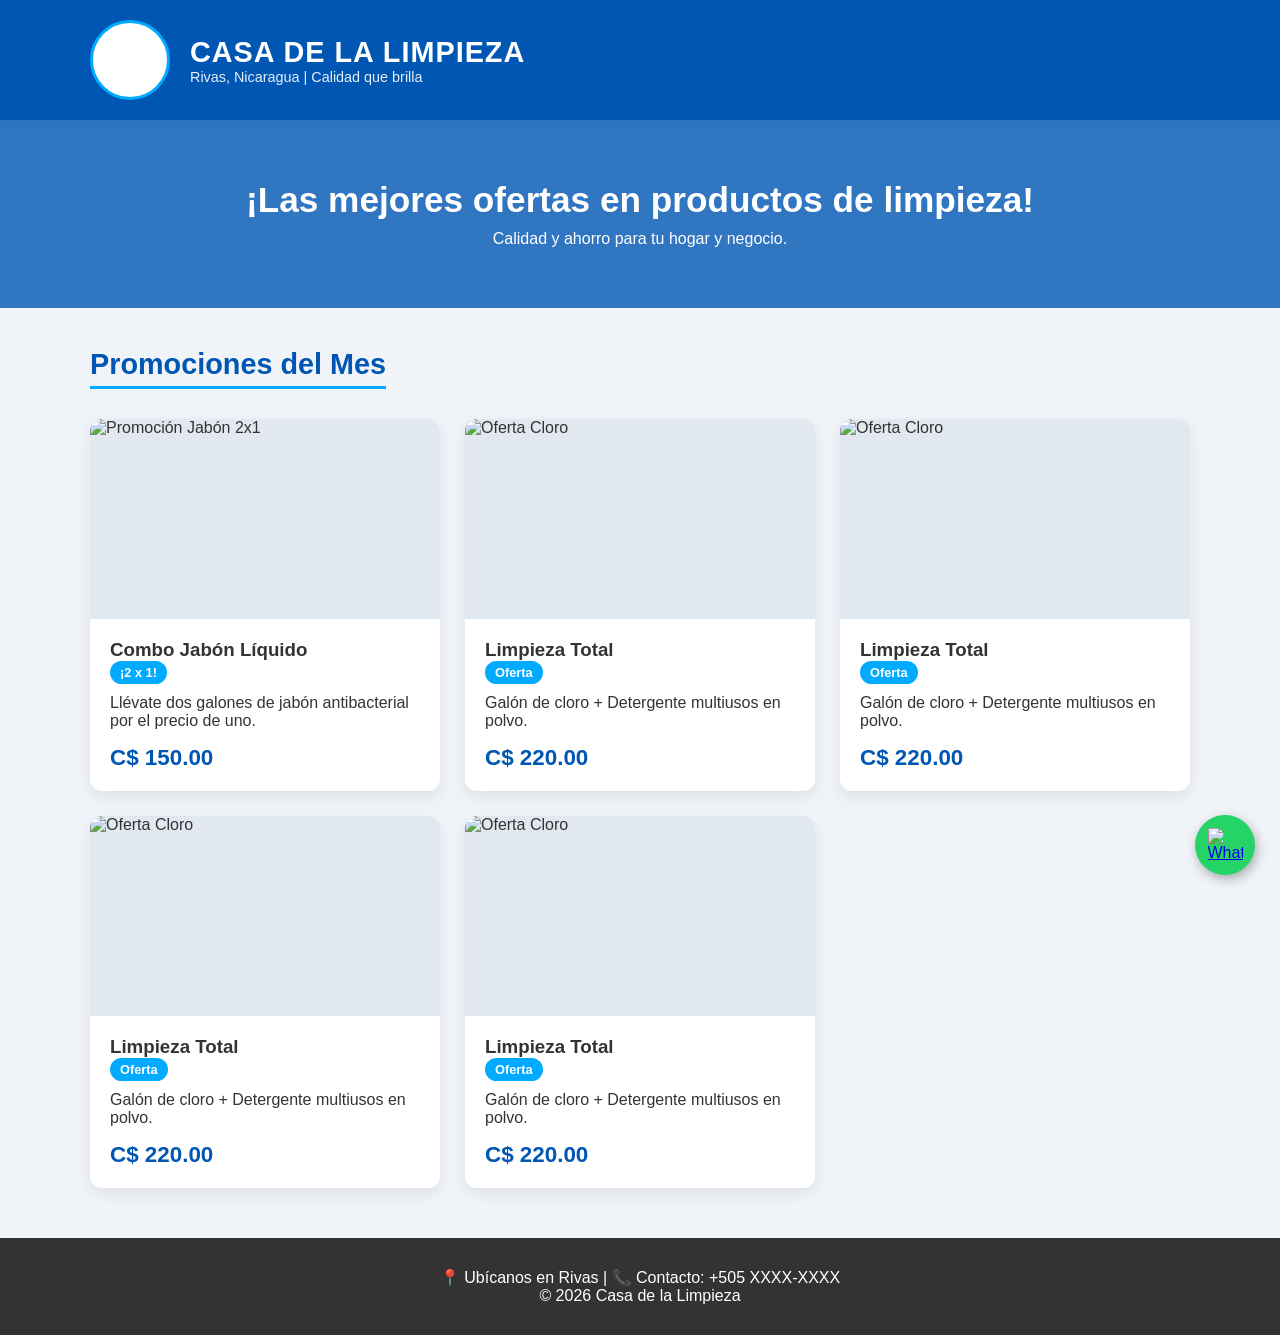
==== index.html @ b6578f02 "more" ====
<!DOCTYPE html>
<html lang="es">
<head>
    <meta charset="UTF-8">
    <meta name="viewport" content="width=device-width, initial-scale=1.0">
    <title>Casa de la Limpieza - Rivas | Promociones</title>
    <link rel="stylesheet" href="style.css">
</head>
<body>

   <header>
    <div class="header-content">
        <div class="logo-placeholder">
            <span>LOGO</span> 
        </div>
        <div class="brand-name">
            <h1>CASA DE LA LIMPIEZA</h1>
            <p>Rivas, Nicaragua | Calidad que brilla</p>
        </div>
    </div>
</header>

    <section class="hero">
        <h2>¡Las mejores ofertas en productos de limpieza!</h2>
        <p>Calidad y ahorro para tu hogar y negocio.</p>
    </section>

    <main class="container">
        <h2 class="section-title">Promociones del Mes</h2>
        
        <div class="promo-grid">
            
            <article class="promo-card">
                <div class="promo-image">
                    <img src="img/jabon-2x1.jpg" alt="Promoción Jabón 2x1">
                </div>
                <div class="promo-info">
                    <h3>Combo Jabón Líquido</h3>
                    <p class="badge">¡2 x 1!</p>
                    <p>Llévate dos galones de jabón antibacterial por el precio de uno.</p>
                    <span class="price">C$ 150.00</span>
                </div>
            </article>

            <article class="promo-card">
                <div class="promo-image">
                    <img src="img/cloro-oferta.jpg" alt="Oferta Cloro">
                </div>
                <div class="promo-info">
                    <h3>Limpieza Total</h3>
                    <p class="badge">Oferta</p>
                    <p>Galón de cloro + Detergente multiusos en polvo.</p>
                    <span class="price">C$ 220.00</span>
                </div>
            </article>
             <article class="promo-card">
                <div class="promo-image">
                    <img src="img/cloro-oferta.jpg" alt="Oferta Cloro">
                </div>
                <div class="promo-info">
                    <h3>Limpieza Total</h3>
                    <p class="badge">Oferta</p>
                    <p>Galón de cloro + Detergente multiusos en polvo.</p>
                    <span class="price">C$ 220.00</span>
                </div>
            </article>
             <article class="promo-card">
                <div class="promo-image">
                    <img src="img/cloro-oferta.jpg" alt="Oferta Cloro">
                </div>
                <div class="promo-info">
                    <h3>Limpieza Total</h3>
                    <p class="badge">Oferta</p>
                    <p>Galón de cloro + Detergente multiusos en polvo.</p>
                    <span class="price">C$ 220.00</span>
                </div>
            </article>
             <article class="promo-card">
                <div class="promo-image">
                    <img src="img/cloro-oferta.jpg" alt="Oferta Cloro">
                </div>
                <div class="promo-info">
                    <h3>Limpieza Total</h3>
                    <p class="badge">Oferta</p>
                    <p>Galón de cloro + Detergente multiusos en polvo.</p>
                    <span class="price">C$ 220.00</span>
                </div>
            </article>
            


            </div>
    </main>
<a href="https://wa.me/505XXXXXXXX?text=Hola,%20vi%20las%20promociones%20en%20el%20sitio%20web%20de%20Casa%20de%20la%20Limpieza." 
   class="whatsapp-btn" target="_blank">
    <img src="https://upload.wikimedia.org/wikipedia/commons/6/6b/WhatsApp.svg" alt="WhatsApp">
</a>
    <footer>
        <p>📍 Ubícanos en Rivas | 📞 Contacto: +505 XXXX-XXXX</p>
        <p>&copy; 2026 Casa de la Limpieza</p>
    </footer>

</body>
</html>
---- style.css ----
/* 1. CONFIGURACIÓN BASE */
* {
    margin: 0;
    padding: 0;
    box-sizing: border-box;
    font-family: 'Segoe UI', Tahoma, Geneva, Verdana, sans-serif;
}

body {
    background-color: #f0f4f8; /* Un gris muy azulado y claro */
    color: #333;
}

/* 2. HEADER CON ESPACIO PARA LOGO */
header {
    background-color: #0056b3; /* Azul fuerte profesional */
    color: white;
    padding: 20px 0;
    box-shadow: 0 4px 10px rgba(0,0,0,0.1);
}

.header-content {
    width: 90%;
    max-width: 1100px;
    margin: auto;
    display: flex;
    align-items: center; /* Centra verticalmente logo y texto */
    gap: 20px;
}

.logo-placeholder {
    width: 80px;
    height: 80px;
    background-color: white;
    border-radius: 50%;
    display: flex;
    align-items: center;
    justify-content: center;
    border: 3px solid #00aaff; /* Borde azul claro */
}

.logo-placeholder img {
    max-width: 80%;
    height: auto;
}

.brand-name h1 {
    font-size: 1.8rem;
    letter-spacing: 1px;
    text-transform: uppercase;
}

.brand-name p {
    font-size: 0.9rem;
    opacity: 0.9;
}

/* 3. SECCIÓN HERO (Banner) */
.hero {
    background: linear-gradient(rgba(0, 86, 179, 0.8), rgba(0, 86, 179, 0.8)), 
                url('https://images.unsplash.com/photo-1584622650111-993a426fbf0a?auto=format&fit=crop&q=80&w=1000');
    background-size: cover;
    background-position: center;
    color: white;
    text-align: center;
    padding: 60px 20px;
}

.hero h2 { font-size: 2.2rem; margin-bottom: 10px; }

/* 4. CONTENEDOR DE PROMOCIONES */
.container {
    width: 90%;
    max-width: 1100px;
    margin: 40px auto;
}

.section-title {
    text-align: center;
    color: #0056b3;
    margin-bottom: 30px;
    font-size: 1.8rem;
    border-bottom: 3px solid #00aaff;
    display: inline-block;
    padding-bottom: 5px;
}

/* 5. DISEÑO DE TARJETAS (GRIDS) */
.promo-grid {
    display: grid;
    grid-template-columns: repeat(auto-fit, minmax(280px, 1fr)); /* Responsivo automático */
    gap: 25px;
}

.promo-card {
    background: white;
    border-radius: 12px;
    overflow: hidden;
    box-shadow: 0 6px 15px rgba(0,0,0,0.08);
    transition: transform 0.3s ease;
}

.promo-card:hover {
    transform: translateY(-5px); /* Efecto al pasar el mouse */
}

.promo-image {
    width: 100%;
    height: 200px;
    background-color: #e1e8f0;
    display: flex;
    align-items: center;
    justify-content: center;
}

.promo-image img {
    width: 100%;
    height: 100%;
    object-fit: cover; /* Ajusta la imagen sin deformarla */
}

.promo-info {
    padding: 20px;
}

.badge {
    background-color: #00aaff;
    color: white;
    padding: 4px 10px;
    border-radius: 20px;
    font-size: 0.8rem;
    font-weight: bold;
    display: inline-block;
    margin-bottom: 10px;
}

.price {
    display: block;
    margin-top: 15px;
    font-size: 1.4rem;
    color: #0056b3;
    font-weight: bold;
}

/* 6. FOOTER */
footer {
    background-color: #333;
    color: white;
    text-align: center;
    padding: 30px;
    margin-top: 50px;
}

/* ESTILOS BOTÓN WHATSAPP */
.whatsapp-btn {
    position: fixed; /* Se queda fijo en la pantalla */
    bottom: 25px;    /* Distancia desde abajo */
    right: 25px;     /* Distancia desde la derecha */
    width: 60px;
    height: 60px;
    background-color: #25d366; /* Verde oficial de WhatsApp */
    border-radius: 50%;
    display: flex;
    align-items: center;
    justify-content: center;
    box-shadow: 2px 4px 12px rgba(0,0,0,0.3);
    z-index: 9999;    /* Para que siempre esté encima de todo */
    transition: transform 0.3s ease;
}

.whatsapp-btn:hover {
    transform: scale(1.15); /* Se agranda un poquito al pasar el mouse */
    background-color: #20ba5a;
}

.whatsapp-btn img {
    width: 35px;
    height: 35px;
}

/* Ajuste para celulares (que no tape el texto) */
@media (max-width: 768px) {
    .whatsapp-btn {
        width: 50px;
        height: 50px;
        bottom: 15px;
        right: 15px;
    }
}
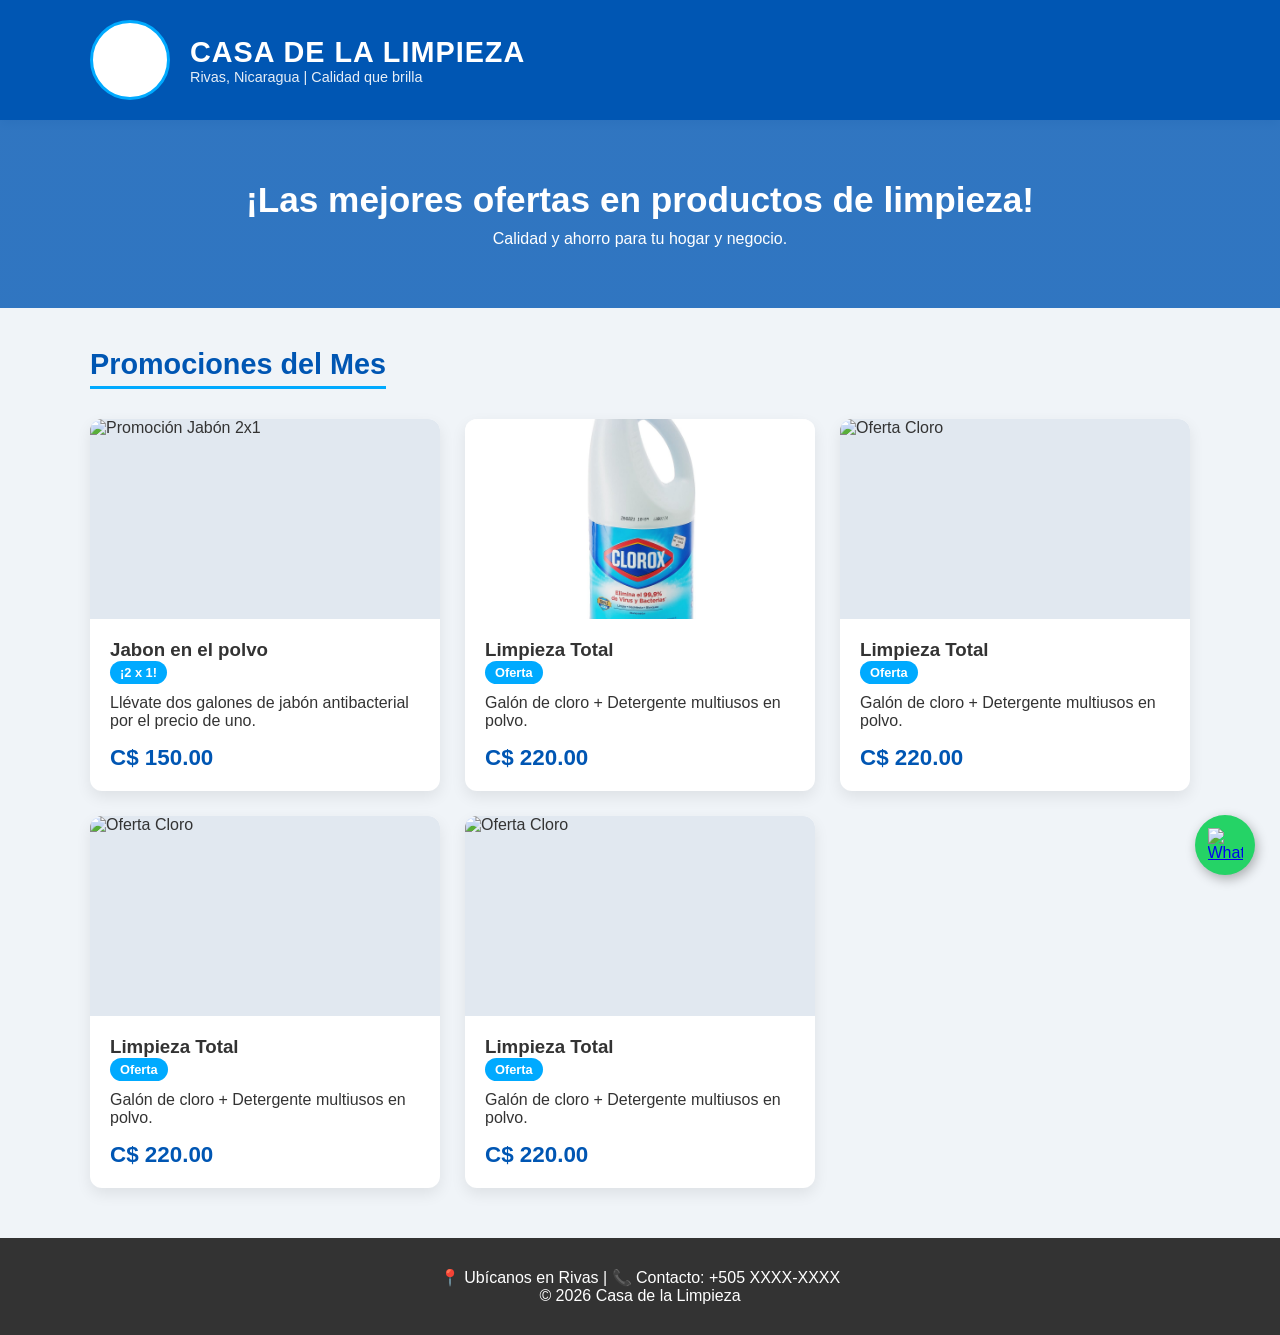
==== commit bca39480: "agregue imagenes" ====
--- a/index.html
+++ b/index.html
@@ -32,10 +32,10 @@
             
             <article class="promo-card">
                 <div class="promo-image">
-                    <img src="img/jabon-2x1.jpg" alt="Promoción Jabón 2x1">
+                    <img src="https://tse2.mm.bing.net/th/id/OIP.RqKrpvUtFXVhuO8wQ4OiqAHaHa?rs=1&pid=ImgDetMain&o=7&rm=3" alt="Promoción Jabón 2x1">
                 </div>
                 <div class="promo-info">
-                    <h3>Combo Jabón Líquido</h3>
+                    <h3>Jabon en el polvo</h3>
                     <p class="badge">¡2 x 1!</p>
                     <p>Llévate dos galones de jabón antibacterial por el precio de uno.</p>
                     <span class="price">C$ 150.00</span>
@@ -44,7 +44,7 @@
 
             <article class="promo-card">
                 <div class="promo-image">
-                    <img src="img/cloro-oferta.jpg" alt="Oferta Cloro">
+                    <img src="img/cloro.jpg" alt="Oferta Cloro">
                 </div>
                 <div class="promo-info">
                     <h3>Limpieza Total</h3>
@@ -91,7 +91,7 @@
 
             </div>
     </main>
-<a href="https://wa.me/505XXXXXXXX?text=Hola,%20vi%20las%20promociones%20en%20el%20sitio%20web%20de%20Casa%20de%20la%20Limpieza." 
+<a href="https://wa.me/50558503204?text=Hola,%20vi%20las%20promociones%20en%20el%20sitio%20web%20de%20Casa%20de%20la%20Limpieza." 
    class="whatsapp-btn" target="_blank">
     <img src="https://upload.wikimedia.org/wikipedia/commons/6/6b/WhatsApp.svg" alt="WhatsApp">
 </a>
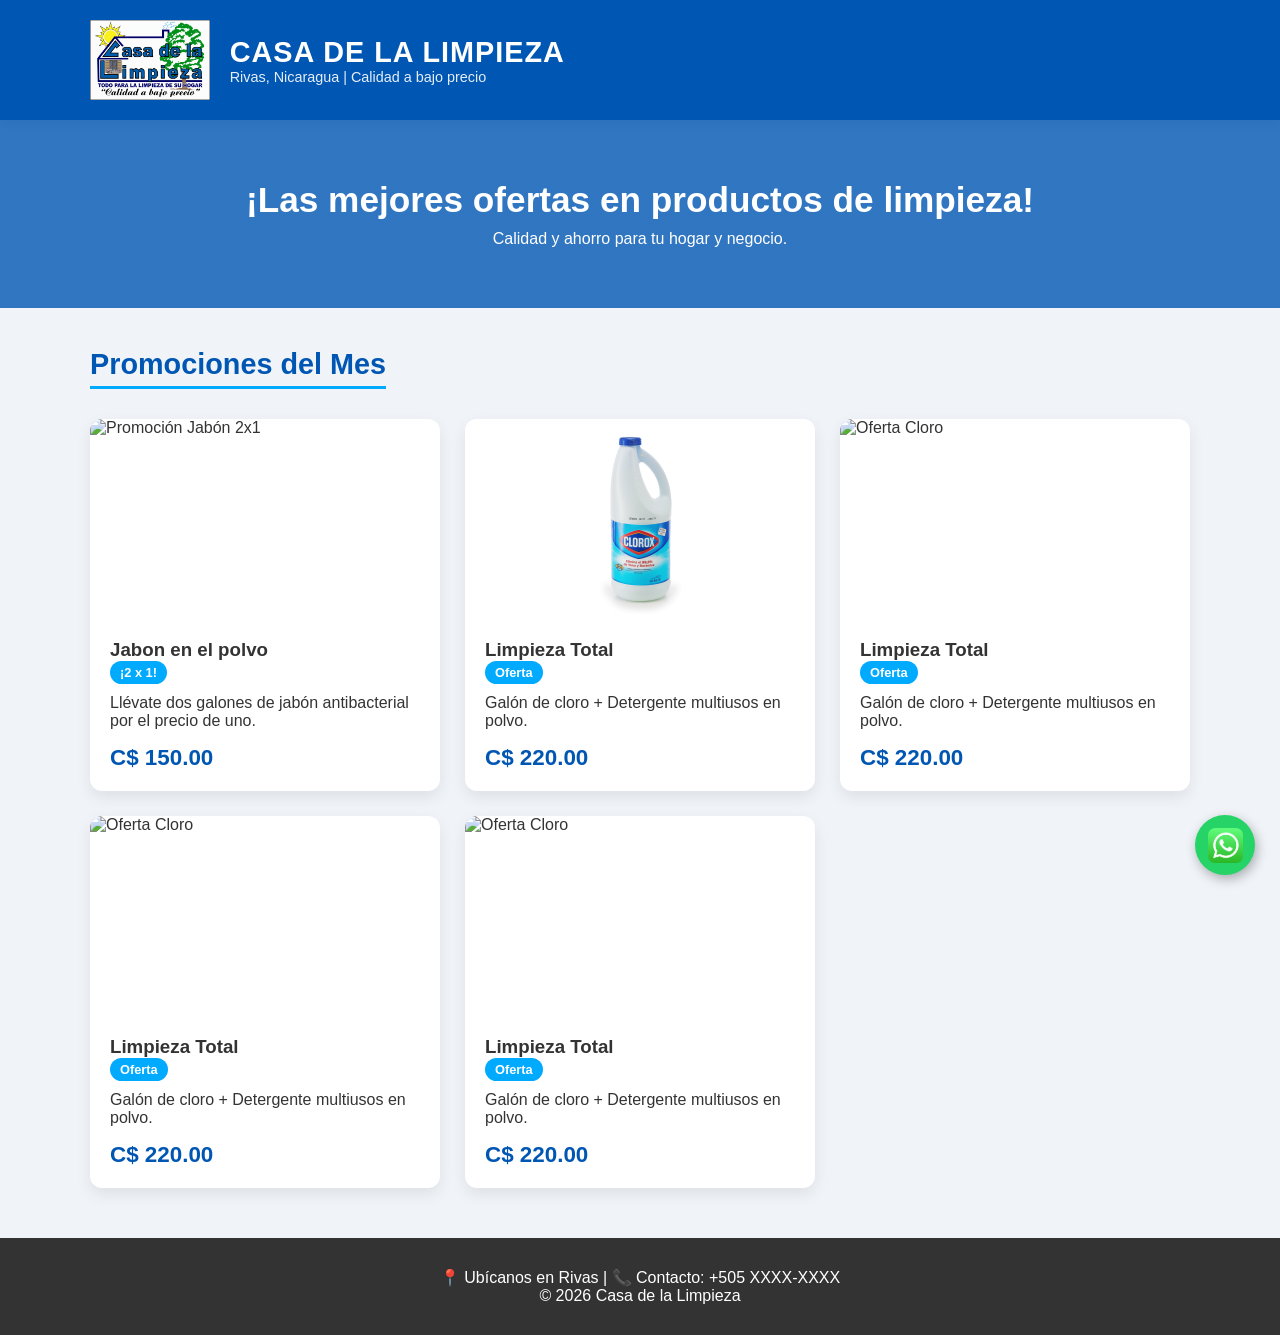
==== commit 5cc40583: "new" ====
--- a/index.html
+++ b/index.html
@@ -11,11 +11,11 @@
    <header>
     <div class="header-content">
         <div class="logo-placeholder">
-            <span>LOGO</span> 
+            <img src="img/logo.png" alt="Logo Casa de la Limpieza">
         </div>
         <div class="brand-name">
             <h1>CASA DE LA LIMPIEZA</h1>
-            <p>Rivas, Nicaragua | Calidad que brilla</p>
+            <p>Rivas, Nicaragua | Calidad a bajo precio</p>
         </div>
     </div>
 </header>
@@ -93,7 +93,7 @@
     </main>
 <a href="https://wa.me/50558503204?text=Hola,%20vi%20las%20promociones%20en%20el%20sitio%20web%20de%20Casa%20de%20la%20Limpieza." 
    class="whatsapp-btn" target="_blank">
-    <img src="https://upload.wikimedia.org/wikipedia/commons/6/6b/WhatsApp.svg" alt="WhatsApp">
+    <img src="img/whatsapp png.png" alt="WhatsApp">
 </a>
     <footer>
         <p>📍 Ubícanos en Rivas | 📞 Contacto: +505 XXXX-XXXX</p>
--- a/style.css
+++ b/style.css
@@ -29,19 +29,21 @@
 }
 
 .logo-placeholder {
-    width: 80px;
-    height: 80px;
-    background-color: white;
-    border-radius: 50%;
+    width: auto;          /* Ya no es un cuadrado fijo */
+    max-width: 150px;     /* Ajusta este número según qué tan largo sea tu logo */
+    height: 80px;         /* Mantenemos una altura constante para que el header no se vea gigante */
     display: flex;
-    align-items: center;
-    justify-content: center;
-    border: 3px solid #00aaff; /* Borde azul claro */
+    align-items: center;  /* Centra el logo verticalmente */
+    justify-content: flex-start; /* Lo alinea a la izquierda, cerca del nombre */
+    background-color: transparent; /* Quitamos el fondo blanco */
+    border: none;         /* Quitamos el borde azul */
+    overflow: visible;    /* Para que el logo rectangular se vea completo */
 }
 
 .logo-placeholder img {
-    max-width: 80%;
-    height: auto;
+    height: 100%;         /* Que use toda la altura disponible (80px) */
+    width: auto;          /* Que el ancho se ajuste solo para no deformarse */
+    object-fit: contain;  /* Garantiza que el logo rectangular se vea nítido y completo */
 }
 
 .brand-name h1 {
@@ -58,7 +60,7 @@
 /* 3. SECCIÓN HERO (Banner) */
 .hero {
     background: linear-gradient(rgba(0, 86, 179, 0.8), rgba(0, 86, 179, 0.8)), 
-                url('https://images.unsplash.com/photo-1584622650111-993a426fbf0a?auto=format&fit=crop&q=80&w=1000');
+               url('https://images.unsplash.com/photo-1584622650111-993a426fbf0a?auto=format&fit=crop&q=80&w=1000'); 
     background-size: cover;
     background-position: center;
     color: white;
@@ -113,10 +115,14 @@
     justify-content: center;
 }
 
+
 .promo-image img {
     width: 100%;
     height: 100%;
-    object-fit: cover; /* Ajusta la imagen sin deformarla */
+    /* CAMBIA ESTA LÍNEA 👇 */
+    object-fit: contain; /* Antes decía 'cover' */
+    /* AGREGA ESTA LÍNEA 👇 */
+    background-color: white; /* O un gris muy claro #f9f9f9 */
 }
 
 .promo-info {
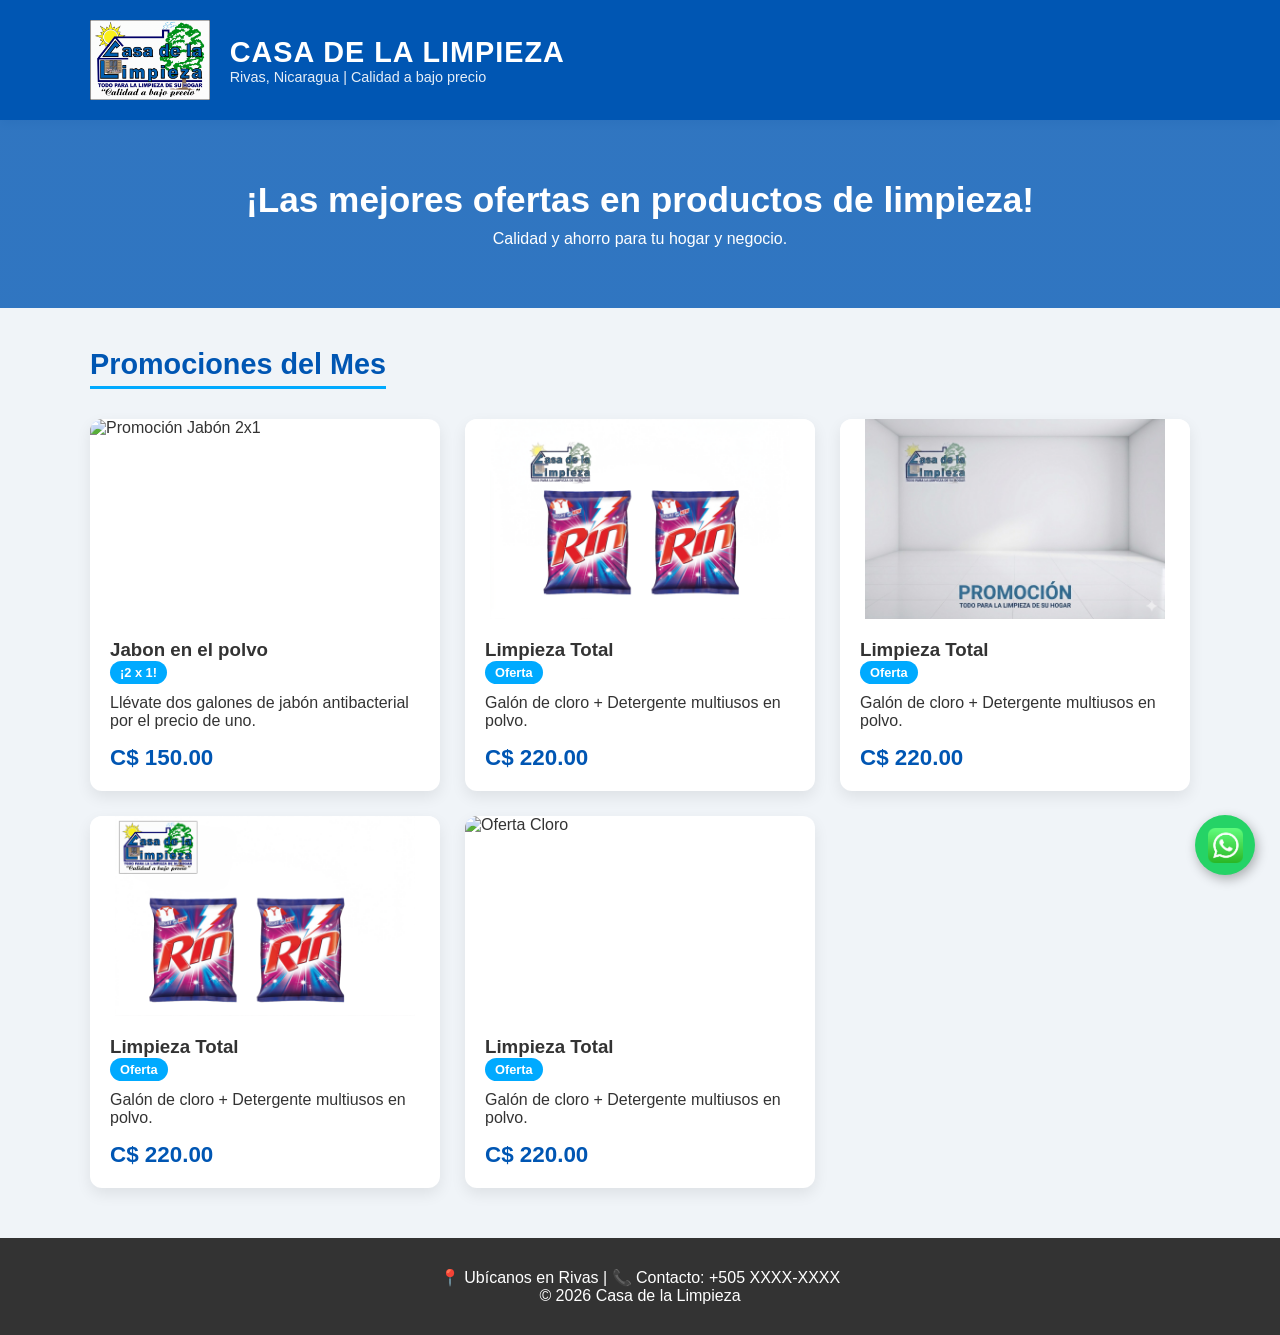
==== commit 9d215340: "prueba" ====
--- a/index.html
+++ b/index.html
@@ -44,7 +44,7 @@
 
             <article class="promo-card">
                 <div class="promo-image">
-                    <img src="img/cloro.jpg" alt="Oferta Cloro">
+                    <img src="img/Sin título.png" alt="Oferta Cloro">
                 </div>
                 <div class="promo-info">
                     <h3>Limpieza Total</h3>
@@ -55,7 +55,7 @@
             </article>
              <article class="promo-card">
                 <div class="promo-image">
-                    <img src="img/cloro-oferta.jpg" alt="Oferta Cloro">
+                    <img src="img/fondo.jpg" alt="Oferta Cloro">
                 </div>
                 <div class="promo-info">
                     <h3>Limpieza Total</h3>
@@ -66,7 +66,7 @@
             </article>
              <article class="promo-card">
                 <div class="promo-image">
-                    <img src="img/cloro-oferta.jpg" alt="Oferta Cloro">
+                    <img src="img/Sin título (2).png" alt="Oferta Cloro">
                 </div>
                 <div class="promo-info">
                     <h3>Limpieza Total</h3>
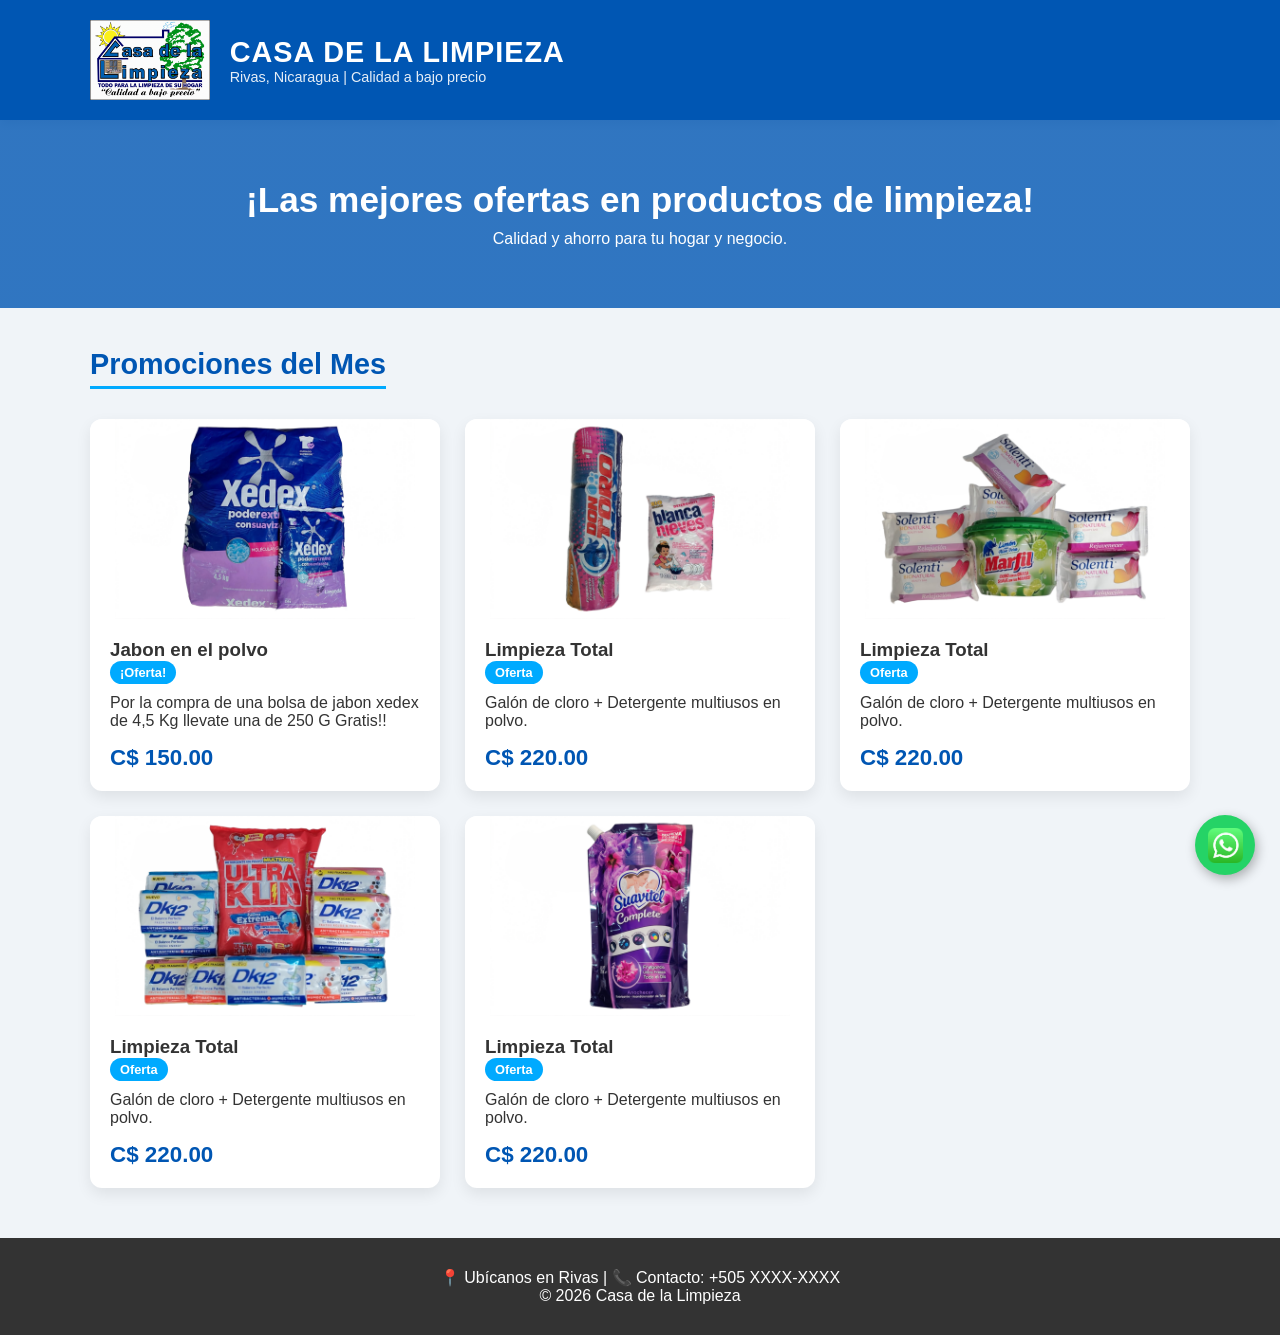
==== commit 44a4b975: "prueba" ====
--- a/index.html
+++ b/index.html
@@ -32,19 +32,19 @@
             
             <article class="promo-card">
                 <div class="promo-image">
-                    <img src="https://tse2.mm.bing.net/th/id/OIP.RqKrpvUtFXVhuO8wQ4OiqAHaHa?rs=1&pid=ImgDetMain&o=7&rm=3" alt="Promoción Jabón 2x1">
+                    <img src="img/xedex-promo.png" alt="Promoción Jabón 2x1">
                 </div>
                 <div class="promo-info">
                     <h3>Jabon en el polvo</h3>
-                    <p class="badge">¡2 x 1!</p>
-                    <p>Llévate dos galones de jabón antibacterial por el precio de uno.</p>
+                    <p class="badge">¡Oferta!</p>
+                    <p>Por la compra de una bolsa de jabon xedex de 4,5 Kg llevate una de 250 G Gratis!!</p>
                     <span class="price">C$ 150.00</span>
                 </div>
             </article>
 
             <article class="promo-card">
                 <div class="promo-image">
-                    <img src="img/Sin título.png" alt="Oferta Cloro">
+                    <img src="img/dontoro y blancanieves.png" alt="Oferta Cloro">
                 </div>
                 <div class="promo-info">
                     <h3>Limpieza Total</h3>
@@ -55,7 +55,7 @@
             </article>
              <article class="promo-card">
                 <div class="promo-image">
-                    <img src="img/fondo.jpg" alt="Oferta Cloro">
+                    <img src="img/marfil.png" alt="Oferta Cloro">
                 </div>
                 <div class="promo-info">
                     <h3>Limpieza Total</h3>
@@ -66,7 +66,7 @@
             </article>
              <article class="promo-card">
                 <div class="promo-image">
-                    <img src="img/Sin título (2).png" alt="Oferta Cloro">
+                    <img src="img/ultraklin.png" alt="Oferta Cloro">
                 </div>
                 <div class="promo-info">
                     <h3>Limpieza Total</h3>
@@ -77,7 +77,7 @@
             </article>
              <article class="promo-card">
                 <div class="promo-image">
-                    <img src="img/cloro-oferta.jpg" alt="Oferta Cloro">
+                    <img src="img/Suavitel complete.png" alt="Oferta Cloro">
                 </div>
                 <div class="promo-info">
                     <h3>Limpieza Total</h3>
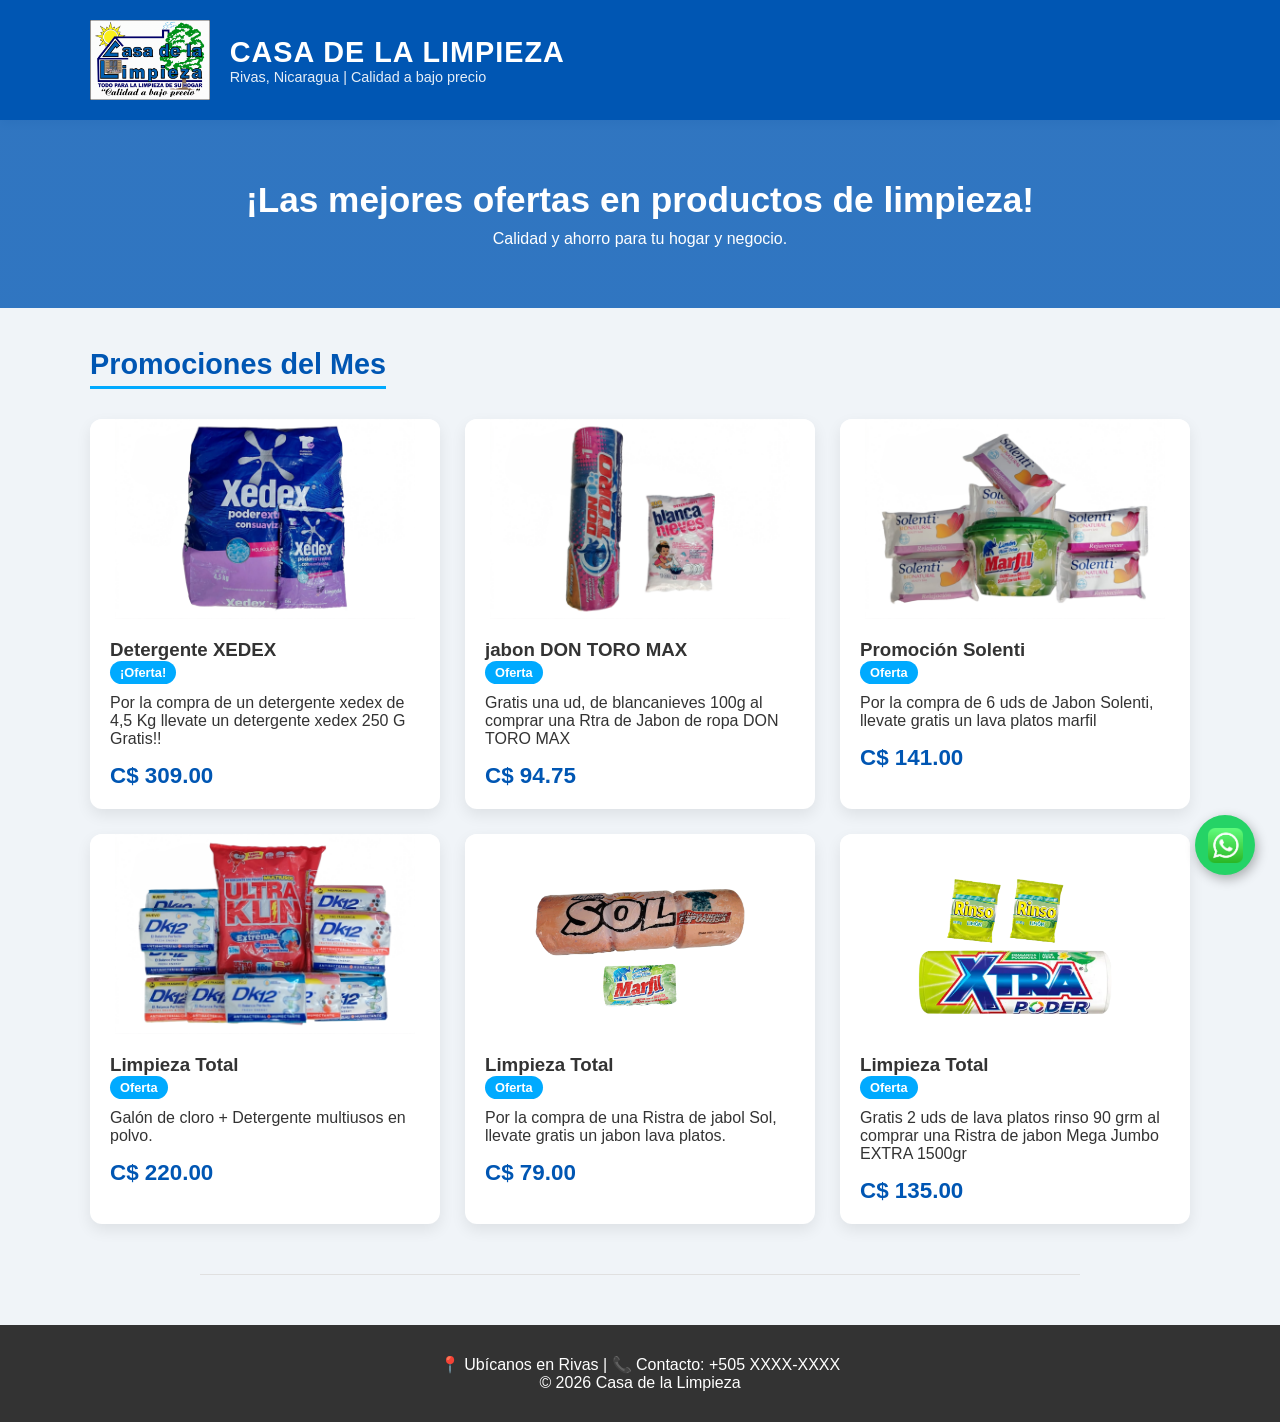
==== commit 8dce8b09: "promo del dia, oculto y precios e imagenes ajustados" ====
--- a/index.html
+++ b/index.html
@@ -26,6 +26,7 @@
     </section>
 
     <main class="container">
+     <section class="promo-section">
         <h2 class="section-title">Promociones del Mes</h2>
         
         <div class="promo-grid">
@@ -35,10 +36,10 @@
                     <img src="img/xedex-promo.png" alt="Promoción Jabón 2x1">
                 </div>
                 <div class="promo-info">
-                    <h3>Jabon en el polvo</h3>
+                    <h3>Detergente XEDEX</h3>
                     <p class="badge">¡Oferta!</p>
-                    <p>Por la compra de una bolsa de jabon xedex de 4,5 Kg llevate una de 250 G Gratis!!</p>
-                    <span class="price">C$ 150.00</span>
+                    <p>Por la compra de un detergente xedex de 4,5 Kg llevate un detergente xedex 250 G Gratis!!</p>
+                    <span class="price">C$ 309.00</span>
                 </div>
             </article>
 
@@ -47,10 +48,10 @@
                     <img src="img/dontoro y blancanieves.png" alt="Oferta Cloro">
                 </div>
                 <div class="promo-info">
-                    <h3>Limpieza Total</h3>
+                    <h3>jabon DON TORO MAX</h3>
                     <p class="badge">Oferta</p>
-                    <p>Galón de cloro + Detergente multiusos en polvo.</p>
-                    <span class="price">C$ 220.00</span>
+                    <p>Gratis una ud, de blancanieves 100g al comprar una  Rtra de Jabon de ropa DON TORO MAX</p>
+                    <span class="price">C$ 94.75</span>
                 </div>
             </article>
              <article class="promo-card">
@@ -58,10 +59,10 @@
                     <img src="img/marfil.png" alt="Oferta Cloro">
                 </div>
                 <div class="promo-info">
-                    <h3>Limpieza Total</h3>
+                    <h3>Promoción Solenti</h3>
                     <p class="badge">Oferta</p>
-                    <p>Galón de cloro + Detergente multiusos en polvo.</p>
-                    <span class="price">C$ 220.00</span>
+                    <p>Por la compra de 6 uds de Jabon Solenti, llevate gratis un lava platos marfil </p>
+                    <span class="price">C$ 141.00</span>
                 </div>
             </article>
              <article class="promo-card">
@@ -77,19 +78,75 @@
             </article>
              <article class="promo-card">
                 <div class="promo-image">
-                    <img src="img/Suavitel complete.png" alt="Oferta Cloro">
+                    <img src="img/Jabon sol y marfil.png" alt="Oferta Cloro">
                 </div>
                 <div class="promo-info">
                     <h3>Limpieza Total</h3>
                     <p class="badge">Oferta</p>
-                    <p>Galón de cloro + Detergente multiusos en polvo.</p>
-                    <span class="price">C$ 220.00</span>
+                    <p>Por la compra de una Ristra de jabol Sol, llevate gratis un jabon lava platos.</p>
+                    <span class="price">C$ 79.00</span>
+                </div>
+            </article>
+              </article>
+             <article class="promo-card">
+                <div class="promo-image">
+                    <img src="img/Extra y rinso.png" alt="Oferta Cloro">
+                </div>
+                <div class="promo-info">
+                    <h3>Limpieza Total</h3>
+                    <p class="badge">Oferta</p>
+                    <p>Gratis 2 uds de lava platos rinso 90 grm al comprar una Ristra de jabon Mega Jumbo EXTRA 1500gr</p>
+                    <span class="price">C$ 135.00</span>
                 </div>
             </article>
             
-
+            
+            </div>
+         </section >
+<hr class="separator">
+<!--
+            <section class="promo-section exclusive-deals">
+        <h2 class="section-title">⚡ Ofertas Exclusivas de Hoy</h2>
+        <div class="promo-grid">
+            
+            <article class="promo-card special">
+                <div class="promo-image">
+                    <img src="img/tu-promo-exclusiva.png" alt="Oferta Especial">
+                </div>
+                <div class="promo-info">
+                    <h3>Super Combo Limpieza</h3>
+                    <p class="badge flash">¡Solo hoy!</p>
+                    <p>Descripción de tu oferta relámpago exclusiva para clientes de Rivas.</p>
+                    <span class="price">C$ 500.00</span>
+                </div>
+            </article>
+            <article class="promo-card special">
+                <div class="promo-image">
+                    <img src="img/tu-promo-exclusiva.png" alt="Oferta Especial">
+                </div>
+                <div class="promo-info">
+                    <h3>Super Combo Limpieza</h3>
+                    <p class="badge flash">¡Solo hoy!</p>
+                    <p>Descripción de tu oferta relámpago exclusiva para clientes de Rivas.</p>
+                    <span class="price">C$ 500.00</span>
+                </div>
+            </article>
+            <article class="promo-card special">
+                <div class="promo-image">
+                    <img src="img/Sin título-2.png" alt="Oferta Especial">
+                </div>
+                <div class="promo-info">
+                    <h3>Super Combo Limpieza</h3>
+                    <p class="badge flash">¡Solo hoy!</p>
+                    <p>Descripción de tu oferta relámpago exclusiva para clientes de Rivas.</p>
+                    <span class="price">C$ 500.00</span>
+                </div>
+            </article>
+-->
+           
 
             </div>
+    </section>
     </main>
 <a href="https://wa.me/50558503204?text=Hola,%20vi%20las%20promociones%20en%20el%20sitio%20web%20de%20Casa%20de%20la%20Limpieza." 
    class="whatsapp-btn" target="_blank">
--- a/style.css
+++ b/style.css
@@ -192,4 +192,36 @@
         bottom: 15px;
         right: 15px;
     }
+}
+/* Espaciado entre secciones para que no se vean pegadas */
+.promo-section {
+    margin-bottom: 50px;
+}
+
+/* Estilo para el fondo de la sección exclusiva */
+.exclusive-deals {
+    background-color: transparent; /* O simplemente borra la línea */
+    border: none;                  /* Adiós al borde punteado */
+    padding: 20px 0;               /* Solo dejamos un poco de espacio arriba y abajo */
+    margin: 0;
+}
+
+/* Estilo para el badge de "¡Solo hoy!" */
+.badge.flash {
+    background-color: #e63946; /* Rojo para crear urgencia */
+    animation: pulse 2s infinite; /* Un pequeño efecto de latido */
+}
+
+@keyframes pulse {
+    0% { transform: scale(1); }
+    50% { transform: scale(1.05); }
+    100% { transform: scale(1); }
+}
+
+.separator {
+    border: 0;
+    height: 1px;
+    background: #e0e0e0; /* Un gris muy suave */
+    margin: 40px auto;
+    width: 80%; /* No llega hasta los bordes, se ve más elegante */
 }
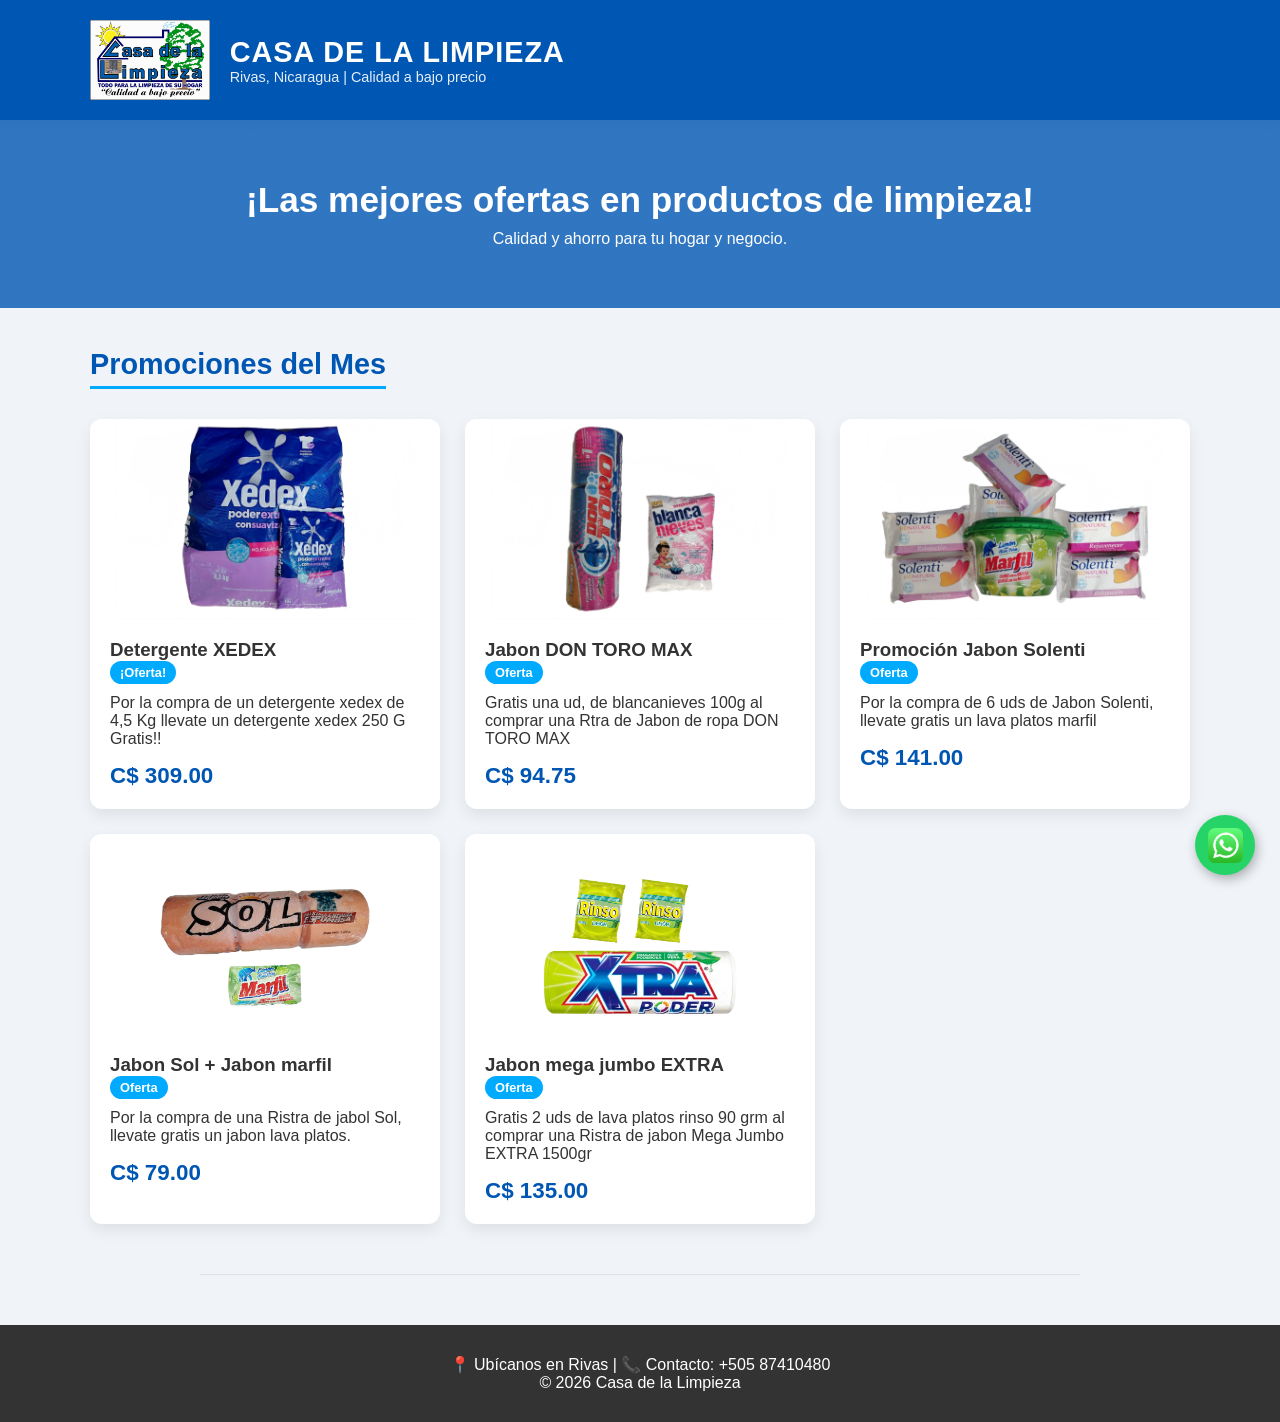
==== commit 390f243e: "numero actualizado" ====
--- a/index.html
+++ b/index.html
@@ -48,7 +48,7 @@
                     <img src="img/dontoro y blancanieves.png" alt="Oferta Cloro">
                 </div>
                 <div class="promo-info">
-                    <h3>jabon DON TORO MAX</h3>
+                    <h3>Jabon DON TORO MAX </h3>
                     <p class="badge">Oferta</p>
                     <p>Gratis una ud, de blancanieves 100g al comprar una  Rtra de Jabon de ropa DON TORO MAX</p>
                     <span class="price">C$ 94.75</span>
@@ -59,29 +59,19 @@
                     <img src="img/marfil.png" alt="Oferta Cloro">
                 </div>
                 <div class="promo-info">
-                    <h3>Promoción Solenti</h3>
+                    <h3>Promoción Jabon Solenti</h3>
                     <p class="badge">Oferta</p>
                     <p>Por la compra de 6 uds de Jabon Solenti, llevate gratis un lava platos marfil </p>
                     <span class="price">C$ 141.00</span>
                 </div>
             </article>
-             <article class="promo-card">
-                <div class="promo-image">
-                    <img src="img/ultraklin.png" alt="Oferta Cloro">
-                </div>
-                <div class="promo-info">
-                    <h3>Limpieza Total</h3>
-                    <p class="badge">Oferta</p>
-                    <p>Galón de cloro + Detergente multiusos en polvo.</p>
-                    <span class="price">C$ 220.00</span>
-                </div>
-            </article>
+             
              <article class="promo-card">
                 <div class="promo-image">
                     <img src="img/Jabon sol y marfil.png" alt="Oferta Cloro">
                 </div>
                 <div class="promo-info">
-                    <h3>Limpieza Total</h3>
+                    <h3>Jabon Sol + Jabon marfil</h3>
                     <p class="badge">Oferta</p>
                     <p>Por la compra de una Ristra de jabol Sol, llevate gratis un jabon lava platos.</p>
                     <span class="price">C$ 79.00</span>
@@ -93,7 +83,7 @@
                     <img src="img/Extra y rinso.png" alt="Oferta Cloro">
                 </div>
                 <div class="promo-info">
-                    <h3>Limpieza Total</h3>
+                    <h3>Jabon mega jumbo EXTRA</h3>
                     <p class="badge">Oferta</p>
                     <p>Gratis 2 uds de lava platos rinso 90 grm al comprar una Ristra de jabon Mega Jumbo EXTRA 1500gr</p>
                     <span class="price">C$ 135.00</span>
@@ -148,12 +138,12 @@
             </div>
     </section>
     </main>
-<a href="https://wa.me/50558503204?text=Hola,%20vi%20las%20promociones%20en%20el%20sitio%20web%20de%20Casa%20de%20la%20Limpieza." 
+<a href="https://wa.me/50587410480?text=Hola,%20vi%20las%20promociones%20en%20el%20sitio%20web%20de%20Casa%20de%20la%20Limpieza." 
    class="whatsapp-btn" target="_blank">
     <img src="img/whatsapp png.png" alt="WhatsApp">
 </a>
     <footer>
-        <p>📍 Ubícanos en Rivas | 📞 Contacto: +505 XXXX-XXXX</p>
+        <p>📍 Ubícanos en Rivas | 📞 Contacto: +505 87410480</p>
         <p>&copy; 2026 Casa de la Limpieza</p>
     </footer>
 
